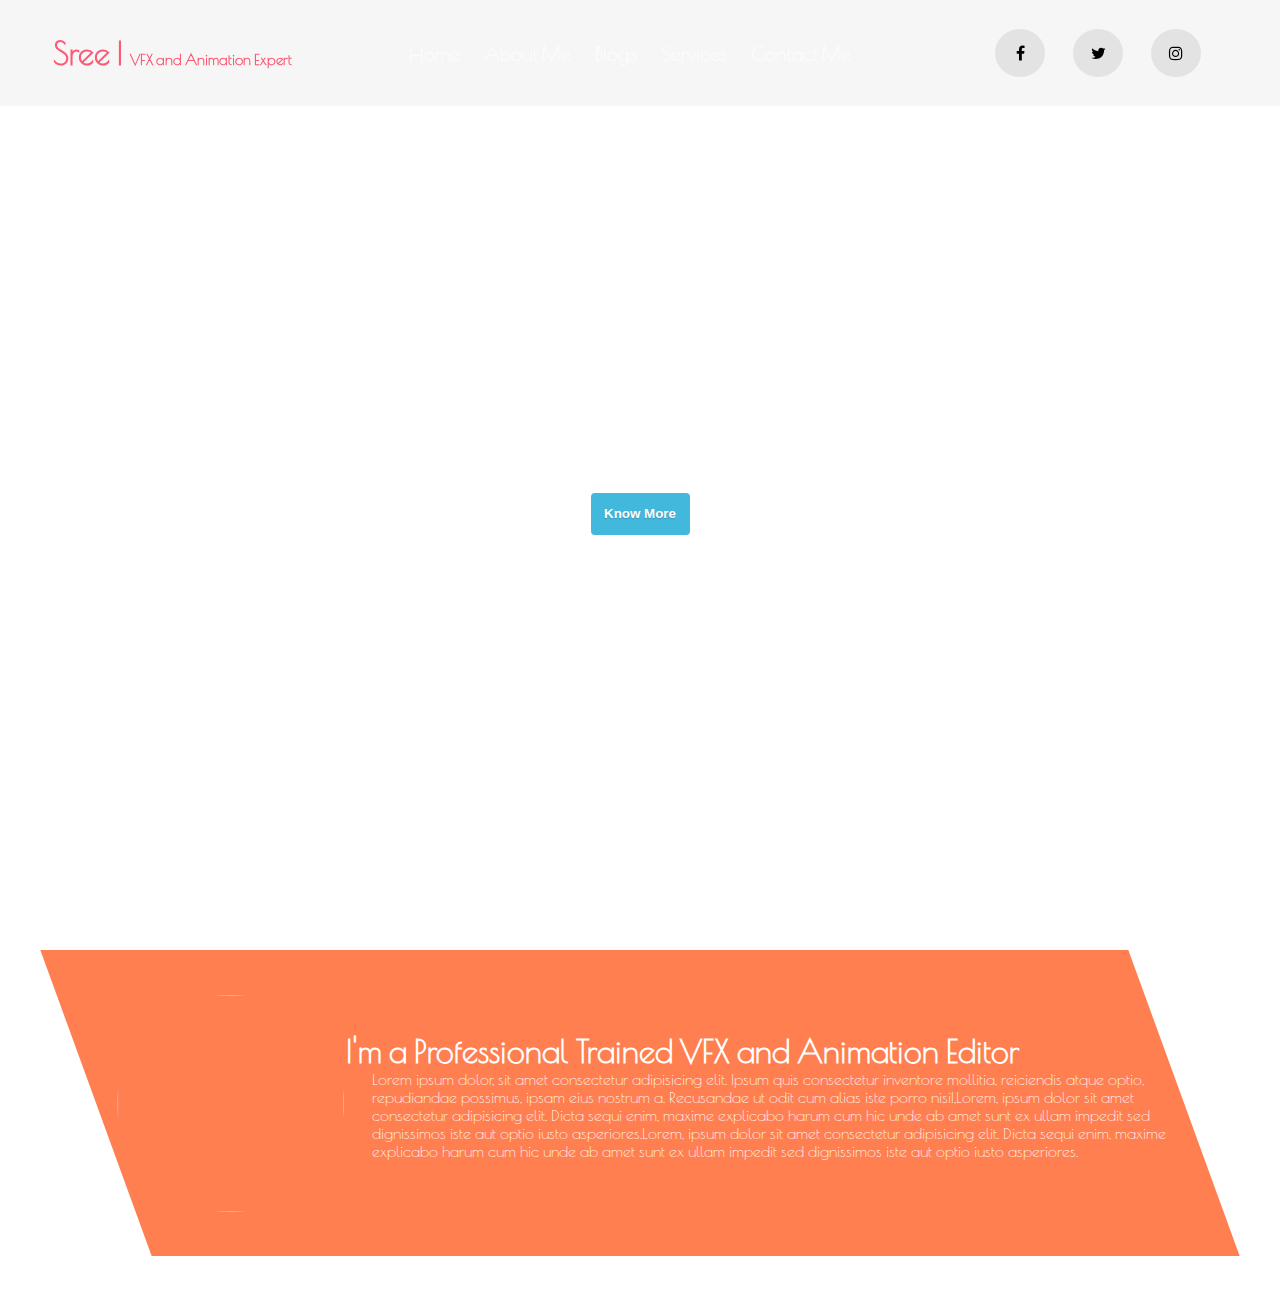
==== index.html @ fb4019e9 "Adding About Me Section" ====
<!DOCTYPE html>
<html lang="en">
<head>
  <meta charset="UTF-8">
  <meta name="viewport" content="width=device-width, initial-scale=1.0">
  <meta http-equiv="X-UA-Compatible" content="ie=edge">
  <title>Sree-VFX and animation expert</title>
  <link rel="stylesheet" type="text/css" href="style.css">
  <!-- <link rel="stylesheet" type="text/css" media="screen and (max-width:768px)" href="smartdevices.css">  -->
  
  <link href="https://fonts.googleapis.com/css?family=Amatic+SC|Inconsolata|Major+Mono+Display|Montserrat|PT+Sans+Narrow|Poiret+One|Rajdhani|Roboto|Amaranth|Amatic+SC|Economica|Homemade+Apple|Open+Sans+Condensed:300|PT+Sans|Patrick+Hand|Roboto|Shadows+Into+Light}" rel="stylesheet">
  <link rel="stylesheet" href="https://cdnjs.cloudflare.com/ajax/libs/font-awesome/4.7.0/css/font-awesome.min.css">
  <meta name="description" content="Sree is VFX and Aniamtion Expert">
  
</head>
<body>

    <!-- Navigation Bar -->
    <nav id="nav-container">
        <h1>Sree | <span>VFX and Animation Expert</span></h1>
        <ul id="nav-items">
          <li><a href="#">Home</a></li>
          <li><a href="#">About Me</a></li>
          <li><a href="#">Blogs</a></li>
          <li><a href="#">Services</a></li>
          <li><a href="#">Contact Me</a></li>
        </ul>
        <ul id="social-icons">
          <li><a href="#" class="fa fa-facebook"></a></li>
          <li><a href="#" class="fa fa-twitter"></a></li>
          <li><a href="#" class="fa fa-instagram"></a></li>
        </ul>
        <div id="hamburger" onclick="openNav()">
          <a href="#">
            <div></div>
            <div></div>
            <div></div>
          </a>                  
        </div>
      </nav>
      <div id="side-nav">
          <a href="#">Home</a>
          <a href="#">About Me</a>
          <a href="#">Blog</a>
          <a href="#">Services</a>
          <a href="#">Contact Me</a>
      </div> 
      
    <!-- Landing Page -->
      <div id="coverPage">
           
        <div class="container">
            <h1>Sree-Sree</h1>
            <h2>VFX & Animation Expert</h2>
            <p>Lorem Ipsum Lorem Ipsum Lorem Ipsum Lorem Ipsum Lorem Ipsum Lorem Ipsum Lorem Ipsum Lorem Ipsum Lorem Ipsum Lorem Ipsum </p>
            <button class="btn btn-readmore">Know More</button>
        </div>
        
      </div>
      <!-- About Me -->
      <div id="aboutmecontainer" class="aboutmecontainer">
      <div id="aboutme" class="aboutme">
        <div id="aboutmeimage" class="aboutmeimage">
          <img src="../assests/profileavatar.jpg" id="profileavatar" class="profileavaaboutme-contenttar">
        </div>
          <div id="aboutme-content" class="aboutme-content">
            <h1>I'm a Professional Trained VFX and Animation Editor</h1>
            <p>Lorem ipsum dolor, sit amet consectetur adipisicing elit. Ipsum quis consectetur inventore mollitia, reiciendis atque optio, repudiandae possimus, ipsam eius nostrum a. Recusandae ut odit cum alias iste porro nisi!,Lorem, ipsum dolor sit amet consectetur adipisicing elit. Dicta sequi enim, maxime explicabo harum cum hic unde ab amet sunt ex ullam impedit sed dignissimos iste aut optio iusto asperiores.Lorem, ipsum dolor sit amet consectetur adipisicing elit. Dicta sequi enim, maxime explicabo harum cum hic unde ab amet sunt ex ullam impedit sed dignissimos iste aut optio iusto asperiores.</p>
          </div>
      </div> 
      </div>
    

<script src="script.js"></script>

</body>
</html>
---- style.css ----
*{
  margin:0;
  padding: 0;
  box-sizing: border-box;
}
:root{
  --primary-color: rgba(255, 8, 49, 0.657);
  --smallNavigation-display : block;
  --smallNavigation-text-align : center;
}
body{
  font-family: 'Poiret One', cursive;
}

/* Navigation bar */

#nav-container{
  display: flex;
  align-items: center;
  background-color: rgba(225,225,225,0.3);
  justify-content: space-around;
  position: sticky;
  top: 0;
  transition: 0.5s;
  z-index: 10;
}
#nav-items{
  display: flex;
}

#nav-items > li{
  list-style: none;
  padding: 0.75rem;
}

#nav-items > li a{
  text-decoration: none;
  color:white;
  font-size: 20px;
}
#social-icons{
  display: flex;
  padding: 0.75rem;
}
#social-icons > li{
  list-style: none;
  padding: 0.75rem;
}
#social-icons > li > a{
  color:black;
}
.fa{
  border-radius: 50%;
  background-color: rgba(225,225,225,0.9);
  padding: 16px;
  font-size: 30px;
  width: 50px;
  text-align: center;
  text-decoration: none;
  margin: 5px 2px;
}

#nav-container > h1{
  color: var(--primary-color);
}

#nav-container > h1 > span{
  font-size: 15px;
}

/* Hamburger */
  #hamburger{
    display: none;
  }
  #hamburger > a > div {
    width: 35px;
    height: 5px;
    background-color: black;
    margin: 6px 0;
  }
  #side-nav{
    display: none;
    background-color: rgba(225,225,225,0.7);
    width: 30vw;
    height: 41vh;
    align-items: center;
    border-radius: 18px 0px 0px 18px; 
    position: fixed;
    right: 0;
    justify-content: center;
  }
  #side-nav >  #closeNav{
    color: black;
    position: absolute;
    font-size: 93px;
    top: -36px;
    right: 15px;
  }

  #side-nav > a{
    padding: 10px 0px;
    text-decoration: none;
  }

/* Cover Page */

#coverPage{
  
  height: 100vh;
  color: white;
  margin-top: -106px; 
} 
#coverPage .container{
    display: flex;
    flex-direction: column;
    text-align: center;
    justify-content: center;
    align-items: center;
    height: 100vh;
    background-clip: rgba(2,225,225,0.7);
}

#coverPage:before{
  content:'';
  background: url('../assests/vfx.jpg') no-repeat center center/cover;
  opacity: 0.9;
  position: absolute; 
  top:0;
  left: 0;
  width: 100vw;
  height: 100vh;
  z-index: -1;
}


#coverPage h1,h2,p{
  padding-bottom: 0.9rem;
} 

.container > button{
    background: rgb(66, 184, 221);
    color: white;
    border-radius: 4px;
    text-shadow: 0 1px 1px rgba(0, 0, 0, 0.2);
    border: white;
    width: 99px;
    height: 42px;
    font-weight: 700;
}


/* About Me section */
#aboutmecontainer{
  margin: 50px 0;
}
#aboutme{
  background-color: coral;
  margin: 0 auto;
  transform: skew(20deg);
  max-width: 85%;  
  display:flex;
  align-items: center;
  height: 306px;
  color: white;
}

#aboutmeimage img{
  width: 227px;
  height: 217px;
  border-radius: 50%;
  /* padding: 29px; */
  margin: 16px 21px;
  transform:skew(-20deg);
}

#aboutme-content > h1,p{
  transform:skew(-20deg);
  align-items: center;
}





/* Smart Mobile Devices */
@media (max-width:500px){
  #nav-container{
    height: 78px;
  }
  #nav-items,  #social-icons{
    display: none;
  }
  #hamburger{
    display: flex;
  }
}




/* Tablet */

@media (min-width:501px) and (max-width:768px){
  #nav-container{
    height: 78px;
  }
  #nav-items,  #social-icons{
    display: none;
  }
  #hamburger{
    display: flex;
  }
}



/* Tablet */

@media (min-width:769px) and (max-width:1200px){
  
}



/* WideScreen */


@media (min-width:1201px){
  
}





/* 

#nav-container{
  display: flex;
  justify-content: space-between;
  align-items: center;
  position: sticky;
  top: 0;
  z-index: 1;
  padding: 1rem;
  font-family: 'Patrick+Hand', Roboto;
}
#nav-container > h1{
  color: var(--primary-color);
}
h1 > span{
  font-size: 13px;
  color: pink;
}
#nav-contain > ul{
  display: flex;
  list-style: none;
}
#nav-contain > ul > li{
  padding: 0.75rem;
}
a{
  text-decoration: none;
  color:black;
  font-weight: bolder;
}


/* 
/* .fa{
  border-radius: 50%;
  background-color: rgba(225,225,225,0.4);
  padding: 16px;
  font-size: 30px;
  width: 50px;
  text-align: center;
  text-decoration: none;
  margin: 5px 2px;
} */
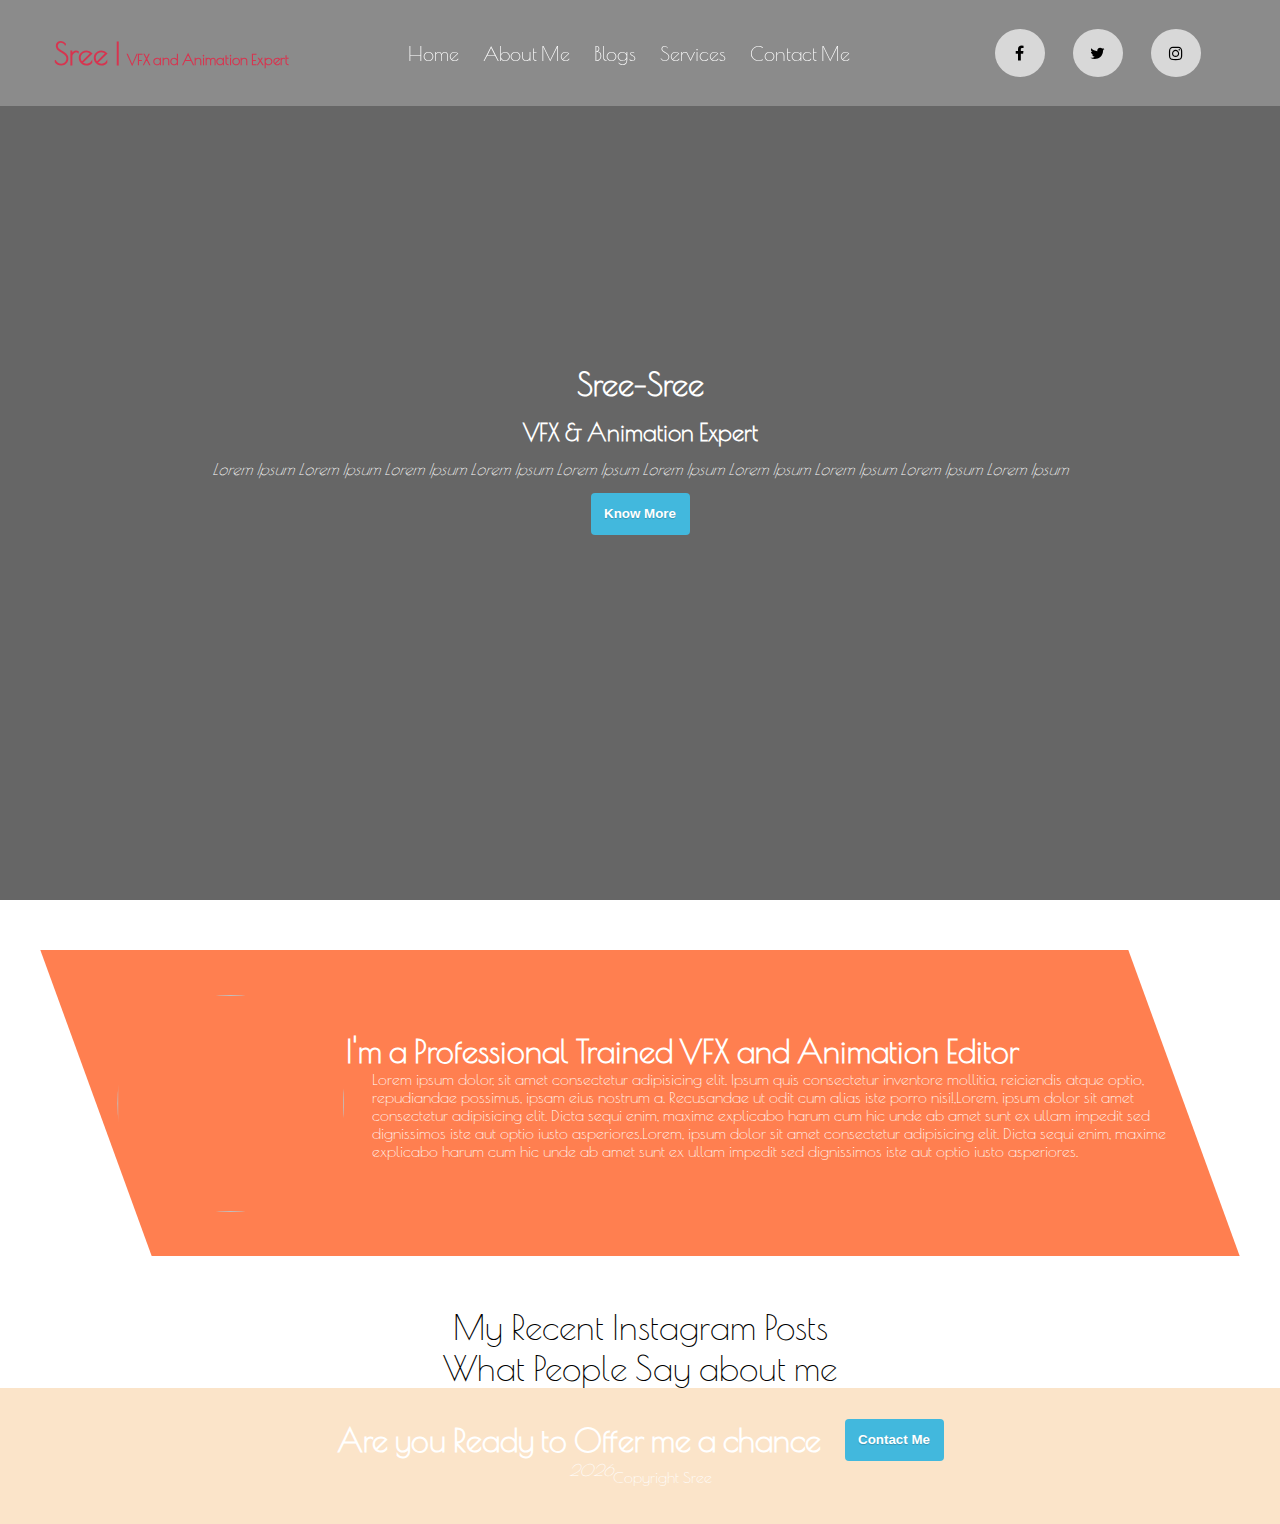
==== commit 019421c7: "adding foter" ====
--- a/index.html
+++ b/index.html
@@ -47,30 +47,43 @@
       </div> 
       
     <!-- Landing Page -->
-      <div id="coverPage">
-           
-        <div class="container">
-            <h1>Sree-Sree</h1>
-            <h2>VFX & Animation Expert</h2>
-            <p>Lorem Ipsum Lorem Ipsum Lorem Ipsum Lorem Ipsum Lorem Ipsum Lorem Ipsum Lorem Ipsum Lorem Ipsum Lorem Ipsum Lorem Ipsum </p>
-            <button class="btn btn-readmore">Know More</button>
+    <div id="coverPage">
+          
+      <div class="container">
+          <h1>Sree-Sree</h1>
+          <h2>VFX & Animation Expert</h2>
+          <p>Lorem Ipsum Lorem Ipsum Lorem Ipsum Lorem Ipsum Lorem Ipsum Lorem Ipsum Lorem Ipsum Lorem Ipsum Lorem Ipsum Lorem Ipsum </p>
+          <button class="btn btn-readmore">Know More</button>
+      </div>
+      
+    </div>
+    <!-- About Me -->
+    <div id="aboutmecontainer" class="aboutmecontainer">
+    <div id="aboutme" class="aboutme">
+      <div id="aboutmeimage" class="aboutmeimage">
+        <img src="../assests/profileavatar.jpg" id="profileavatar" class="profileavaaboutme-contenttar">
+      </div>
+        <div id="aboutme-content" class="aboutme-content">
+          <h1>I'm a Professional Trained VFX and Animation Editor</h1>
+          <p>Lorem ipsum dolor, sit amet consectetur adipisicing elit. Ipsum quis consectetur inventore mollitia, reiciendis atque optio, repudiandae possimus, ipsam eius nostrum a. Recusandae ut odit cum alias iste porro nisi!,Lorem, ipsum dolor sit amet consectetur adipisicing elit. Dicta sequi enim, maxime explicabo harum cum hic unde ab amet sunt ex ullam impedit sed dignissimos iste aut optio iusto asperiores.Lorem, ipsum dolor sit amet consectetur adipisicing elit. Dicta sequi enim, maxime explicabo harum cum hic unde ab amet sunt ex ullam impedit sed dignissimos iste aut optio iusto asperiores.</p>
         </div>
-        
+    </div> 
+    </div>
+    <!-- Instagram Posts -->
+    <header>My Recent Instagram Posts</header>
+
+    <!-- Testimonal -->
+    <header>What People Say about me</header>
+    <!-- Footer -->
+    <footer>
+      <div id="footercontact" class="footercontact">
+          <h1>Are you Ready to Offer me a chance</h1>&nbsp;&nbsp;&nbsp;&nbsp;&nbsp;&nbsp;
+          <span><button>Contact Me</button></span>
+      </div>      
+      <div id="footerend" class="footerend">
+        <p id="date"></p><span>Copyright Sree</span>
       </div>
-      <!-- About Me -->
-      <div id="aboutmecontainer" class="aboutmecontainer">
-      <div id="aboutme" class="aboutme">
-        <div id="aboutmeimage" class="aboutmeimage">
-          <img src="../assests/profileavatar.jpg" id="profileavatar" class="profileavaaboutme-contenttar">
-        </div>
-          <div id="aboutme-content" class="aboutme-content">
-            <h1>I'm a Professional Trained VFX and Animation Editor</h1>
-            <p>Lorem ipsum dolor, sit amet consectetur adipisicing elit. Ipsum quis consectetur inventore mollitia, reiciendis atque optio, repudiandae possimus, ipsam eius nostrum a. Recusandae ut odit cum alias iste porro nisi!,Lorem, ipsum dolor sit amet consectetur adipisicing elit. Dicta sequi enim, maxime explicabo harum cum hic unde ab amet sunt ex ullam impedit sed dignissimos iste aut optio iusto asperiores.Lorem, ipsum dolor sit amet consectetur adipisicing elit. Dicta sequi enim, maxime explicabo harum cum hic unde ab amet sunt ex ullam impedit sed dignissimos iste aut optio iusto asperiores.</p>
-          </div>
-      </div> 
-      </div>
-    
-
+    </footer>
 <script src="script.js"></script>
 
 </body>
--- a/style.css
+++ b/style.css
@@ -7,9 +7,17 @@
   --primary-color: rgba(255, 8, 49, 0.657);
   --smallNavigation-display : block;
   --smallNavigation-text-align : center;
+  --buttoncolors-secondary :  rgb(66, 184, 221);
 }
 body{
   font-family: 'Poiret One', cursive;
+  overflow-x: hidden;
+}
+
+header{
+  text-align: center;
+  color: black;
+  font-size: 35px;
 }
 
 /* Navigation bar */
@@ -62,6 +70,7 @@
 
 #nav-container > h1{
   color: var(--primary-color);
+  font-size: 30px;
 }
 
 #nav-container > h1 > span{
@@ -74,8 +83,8 @@
   }
   #hamburger > a > div {
     width: 35px;
-    height: 5px;
-    background-color: black;
+    height: 3px;
+    background-color: white;
     margin: 6px 0;
   }
   #side-nav{
@@ -105,22 +114,27 @@
 /* Cover Page */
 
 #coverPage{
-  
+  background: url('../assests/vfx.jpg') no-repeat center center/cover;
   height: 100vh;
   color: white;
-  margin-top: -106px; 
+  margin-top: -106px;
+  height: 100vh;
 } 
 #coverPage .container{
-    display: flex;
-    flex-direction: column;
-    text-align: center;
-    justify-content: center;
-    align-items: center;
-    height: 100vh;
-    background-clip: rgba(2,225,225,0.7);
-}
-
-#coverPage:before{
+  background-color: black;
+  display: flex;
+  flex-direction: column;
+  text-align: center;
+  justify-content: center;
+  align-items: center;
+  height: 100%;
+  position: absoulte;
+  top: 0;
+  left: 0;
+  background-color: rgba(0,0,0,0.6);
+}
+
+/* #coverPage:before{
   content:'';
   background: url('../assests/vfx.jpg') no-repeat center center/cover;
   opacity: 0.9;
@@ -130,7 +144,7 @@
   width: 100vw;
   height: 100vh;
   z-index: -1;
-}
+} */
 
 
 #coverPage h1,h2,p{
@@ -138,7 +152,7 @@
 } 
 
 .container > button{
-    background: rgb(66, 184, 221);
+    background: var(--buttoncolors-secondary);
     color: white;
     border-radius: 4px;
     text-shadow: 0 1px 1px rgba(0, 0, 0, 0.2);
@@ -178,12 +192,43 @@
   align-items: center;
 }
 
+/* Footer */
+
+footer {
+  height: 136px;
+  background-color: #fbe4c9;
+  display: flex;
+  flex-direction: column;
+  justify-content: center;
+  color: white;
+}
+
+footer > #footercontact > span > button{
+  background-color: var(--buttoncolors-secondary);
+  color: white;
+  border-radius: 4px;
+  text-shadow: 0 1px 1px rgba(0, 0, 0, 0.2);
+  border: white;
+  width: 99px;
+  height: 42px;
+  font-weight: 700;
+}
+footer > #footercontact {
+  display: flex;
+  align-items: center;
+  justify-content: center;
+}
+footer > #footerend{
+  display: flex;
+  justify-content: center;
+  align-items: center;
+}
 
 
 
 
 /* Smart Mobile Devices */
-@media (max-width:500px){
+@media only screen and (max-width:500px){
   #nav-container{
     height: 78px;
   }
@@ -192,6 +237,24 @@
   }
   #hamburger{
     display: flex;
+  }
+  #aboutme{
+    flex-direction: column;
+    transform: none;
+    max-width: 80%;
+    border-radius: 4%;
+    height: 100%;
+  }
+  #aboutmeimage img{
+    transform: none;
+    height: 125px;
+    width: 124px;
+  }
+  #aboutme-content{
+    padding: 18px;
+  }
+  #aboutme-content > h1,p{
+    transform: none;
   }
 }
 
@@ -209,6 +272,24 @@
   }
   #hamburger{
     display: flex;
+  }
+  #aboutme{
+    flex-direction: column;
+    transform: none;
+    max-width: 80%;
+    border-radius: 4%;
+    height: 100%;
+  }
+  #aboutmeimage img{
+    transform: none;
+    height: 125px;
+    width: 124px;
+  }
+  #aboutme-content{
+    padding: 18px;
+  }
+  #aboutme-content > h1,p{
+    transform: none;
   }
 }
 
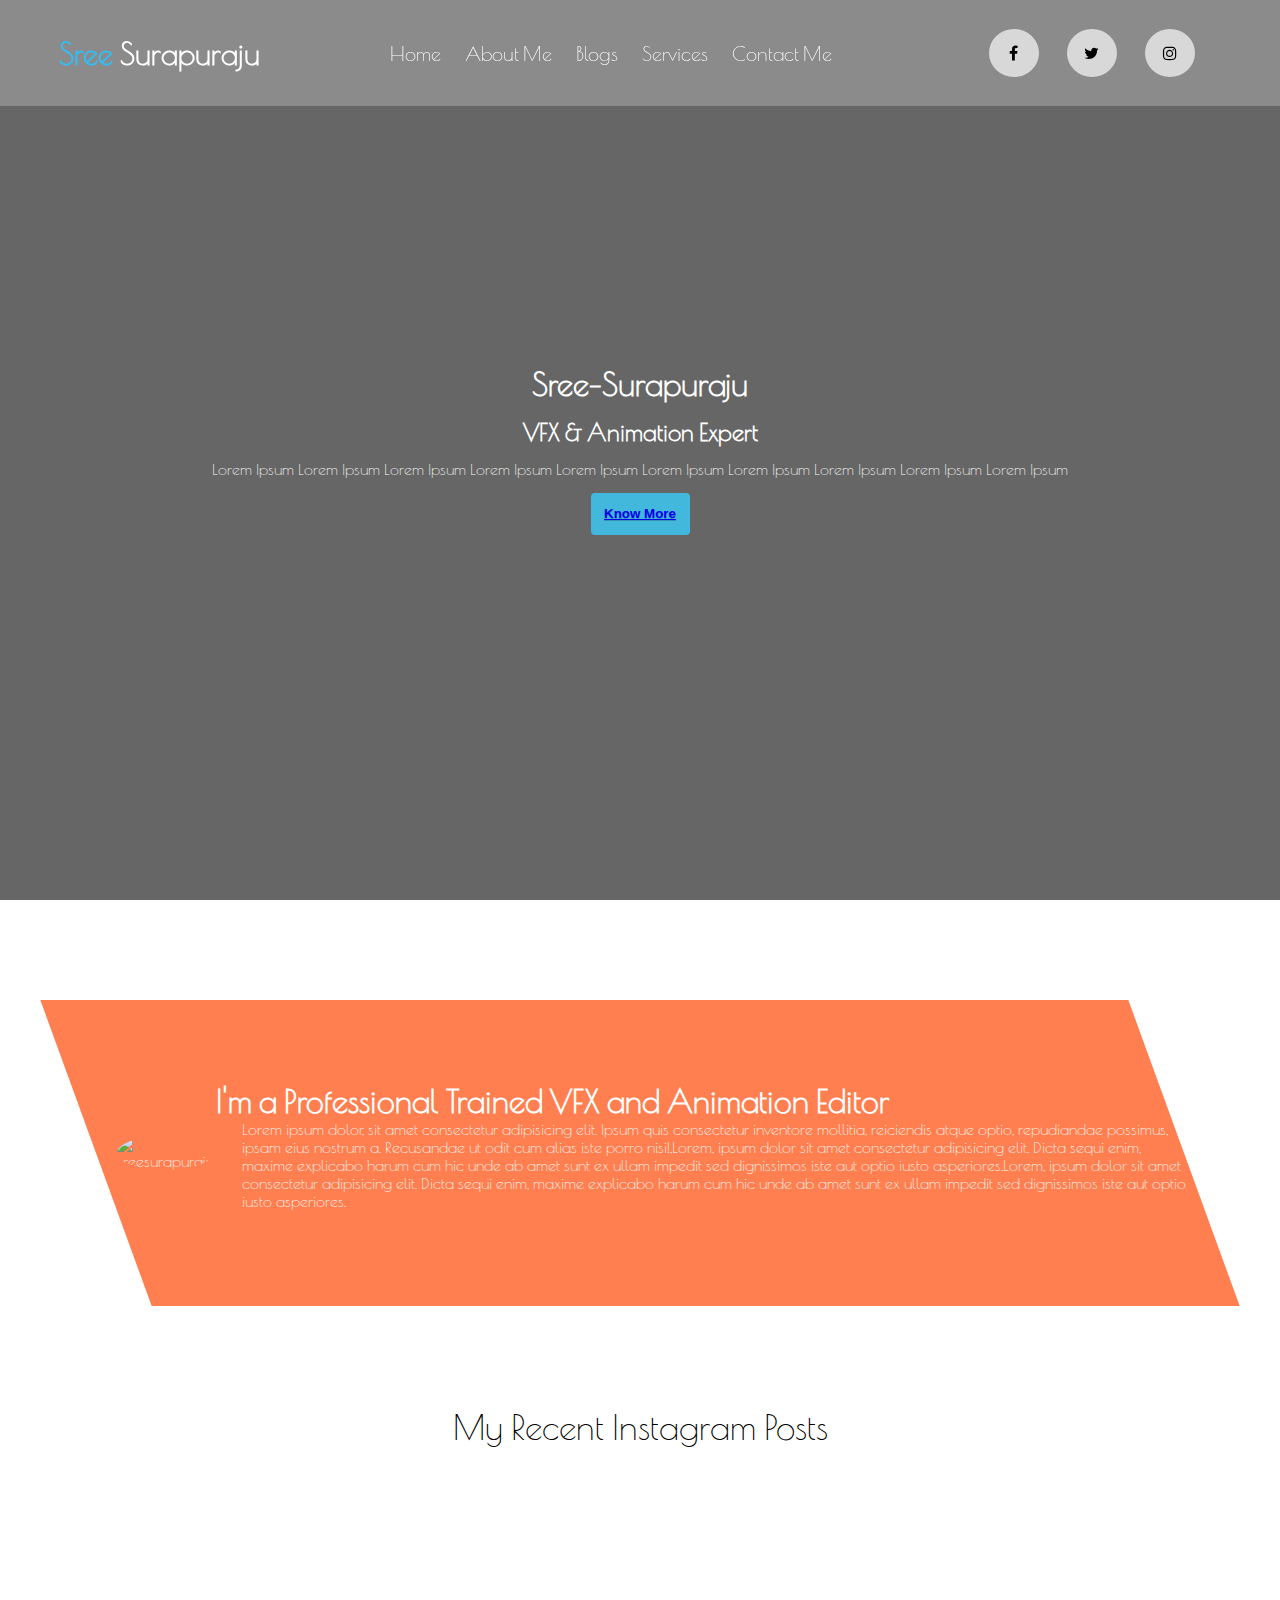
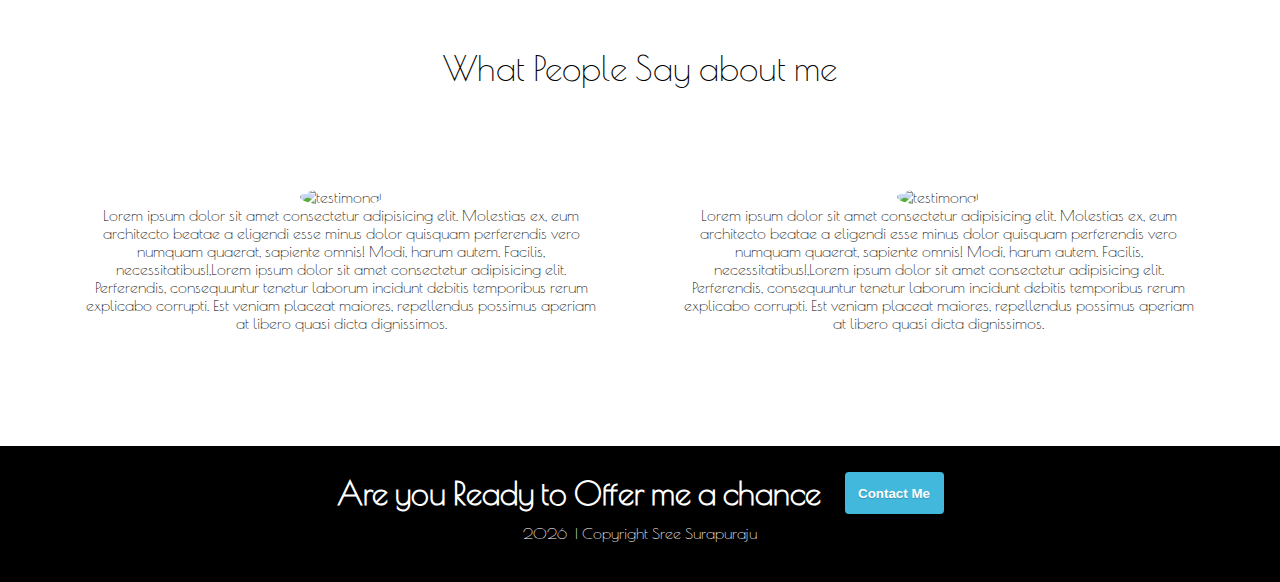
==== commit d8769e9c: "adding smooth scroll effect" ====
--- a/index.html
+++ b/index.html
@@ -5,6 +5,7 @@
   <meta name="viewport" content="width=device-width, initial-scale=1.0">
   <meta http-equiv="X-UA-Compatible" content="ie=edge">
   <title>Sree-VFX and animation expert</title>
+  
   <link rel="stylesheet" type="text/css" href="style.css">
   <!-- <link rel="stylesheet" type="text/css" media="screen and (max-width:768px)" href="smartdevices.css">  -->
   
@@ -14,16 +15,16 @@
   
 </head>
 <body>
-
+    
     <!-- Navigation Bar -->
     <nav id="nav-container">
-        <h1>Sree | <span>VFX and Animation Expert</span></h1>
+        <h1>Sree&nbsp;<span>Surapuraju</span></h1>
         <ul id="nav-items">
           <li><a href="#">Home</a></li>
-          <li><a href="#">About Me</a></li>
+          <li><a href="#aboutmecontainer">About Me</a></li>
           <li><a href="#">Blogs</a></li>
           <li><a href="#">Services</a></li>
-          <li><a href="#">Contact Me</a></li>
+          <li><a href="contactme.html">Contact Me</a></li>
         </ul>
         <ul id="social-icons">
           <li><a href="#" class="fa fa-facebook"></a></li>
@@ -50,18 +51,22 @@
     <div id="coverPage">
           
       <div class="container">
-          <h1>Sree-Sree</h1>
+          <h1>Sree-Surapuraju</h1>
           <h2>VFX & Animation Expert</h2>
           <p>Lorem Ipsum Lorem Ipsum Lorem Ipsum Lorem Ipsum Lorem Ipsum Lorem Ipsum Lorem Ipsum Lorem Ipsum Lorem Ipsum Lorem Ipsum </p>
-          <button class="btn btn-readmore">Know More</button>
+          <button class="btn btn-readmore">
+            <a href="#aboutmecontainer">Know More</a>
+          </button>
       </div>
       
     </div>
+
+    <header></header>
     <!-- About Me -->
     <div id="aboutmecontainer" class="aboutmecontainer">
     <div id="aboutme" class="aboutme">
       <div id="aboutmeimage" class="aboutmeimage">
-        <img src="../assests/profileavatar.jpg" id="profileavatar" class="profileavaaboutme-contenttar">
+        <img src="../assests/profileavatar.jpg" alt="sreesurapuraju" id="profileavatar" class="profileavaaboutme-contenttar">
       </div>
         <div id="aboutme-content" class="aboutme-content">
           <h1>I'm a Professional Trained VFX and Animation Editor</h1>
@@ -69,22 +74,45 @@
         </div>
     </div> 
     </div>
+
+
     <!-- Instagram Posts -->
     <header>My Recent Instagram Posts</header>
+    <div id="instagramposts" class="instagramposts">
+      <ul id="instagram"></ul>
+    </div>
 
     <!-- Testimonal -->
     <header>What People Say about me</header>
+    <div id="testimonal-head" class="testimonal-head">
+      <div id="testimonal" class="testimonal">
+        <img src="./assests/maleavatar.png" alt="testimonal">
+        <p>Lorem ipsum dolor sit amet consectetur adipisicing elit. Molestias ex, eum architecto beatae a eligendi esse minus dolor quisquam perferendis vero numquam quaerat, sapiente omnis! Modi, harum autem. Facilis, necessitatibus!,Lorem ipsum dolor sit amet consectetur adipisicing elit. Perferendis, consequuntur tenetur laborum incidunt debitis temporibus rerum explicabo corrupti. Est veniam placeat maiores, repellendus possimus aperiam at libero quasi dicta dignissimos.</p>
+      </div>
+      <div id="testimonal" class="testimonal">
+        <img src="./assests/femaleavatar.png" alt="testimonal">
+        <p>Lorem ipsum dolor sit amet consectetur adipisicing elit. Molestias ex, eum architecto beatae a eligendi esse minus dolor quisquam perferendis vero numquam quaerat, sapiente omnis! Modi, harum autem. Facilis, necessitatibus!,Lorem ipsum dolor sit amet consectetur adipisicing elit. Perferendis, consequuntur tenetur laborum incidunt debitis temporibus rerum explicabo corrupti. Est veniam placeat maiores, repellendus possimus aperiam at libero quasi dicta dignissimos.</p>
+      </div>
+    </div>
+
+
+
     <!-- Footer -->
     <footer>
       <div id="footercontact" class="footercontact">
           <h1>Are you Ready to Offer me a chance</h1>&nbsp;&nbsp;&nbsp;&nbsp;&nbsp;&nbsp;
           <span><button>Contact Me</button></span>
-      </div>      
+      </div>   
       <div id="footerend" class="footerend">
-        <p id="date"></p><span>Copyright Sree</span>
+        <p id="date"></p>&nbsp;&nbsp;<span> |  Copyright Sree Surapuraju</span>
       </div>
     </footer>
-<script src="script.js"></script>
 
+    <script
+    src="https://code.jquery.com/jquery-3.3.1.min.js"
+    integrity="sha256-FgpCb/KJQlLNfOu91ta32o/NMZxltwRo8QtmkMRdAu8="
+    crossorigin="anonymous"></script>
+    <script src="script.js"></script>
+    
 </body>
 </html>--- a/style.css
+++ b/style.css
@@ -18,6 +18,7 @@
   text-align: center;
   color: black;
   font-size: 35px;
+  margin:100px 0;
 }
 
 /* Navigation bar */
@@ -31,6 +32,7 @@
   top: 0;
   transition: 0.5s;
   z-index: 10;
+  max-width: 100%;
 }
 #nav-items{
   display: flex;
@@ -69,12 +71,13 @@
 }
 
 #nav-container > h1{
-  color: var(--primary-color);
+  color: #35bdf6;
   font-size: 30px;
 }
 
 #nav-container > h1 > span{
-  font-size: 15px;
+  font-size: 30px;
+  color:white;  
 }
 
 /* Hamburger */
@@ -91,12 +94,13 @@
     display: none;
     background-color: rgba(225,225,225,0.7);
     width: 30vw;
-    height: 41vh;
+    height: 220px;
     align-items: center;
     border-radius: 18px 0px 0px 18px; 
     position: fixed;
     right: 0;
     justify-content: center;
+    
   }
   #side-nav >  #closeNav{
     color: black;
@@ -109,6 +113,8 @@
   #side-nav > a{
     padding: 10px 0px;
     text-decoration: none;
+    color: black;
+    font-size: 15px;
   }
 
 /* Cover Page */
@@ -121,7 +127,7 @@
   height: 100vh;
 } 
 #coverPage .container{
-  background-color: black;
+  /* background-color: black; */
   display: flex;
   flex-direction: column;
   text-align: center;
@@ -151,7 +157,7 @@
   padding-bottom: 0.9rem;
 } 
 
-.container > button{
+#coverPage > .container > button{
     background: var(--buttoncolors-secondary);
     color: white;
     border-radius: 4px;
@@ -163,6 +169,7 @@
 }
 
 
+
 /* About Me section */
 #aboutmecontainer{
   margin: 50px 0;
@@ -187,16 +194,60 @@
   transform:skew(-20deg);
 }
 
-#aboutme-content > h1,p{
+#aboutme-content > p{
   transform:skew(-20deg);
   align-items: center;
 }
+
+#aboutme-content > h1{
+  transform:skew(-20deg);
+  align-items: center;
+}
+
+/* Instagram */
+
+#instagram{
+  display: flex;
+  justify-content: center;
+  margin: 42px 0px;
+}
+
+#instagram li{
+  list-style: none;
+}
+
+#instagram img{
+  padding: 0px 0px;
+  width: 71%;
+  border: 2px solid grey;
+}
+
+/* Testimonal */
+
+
+#testimonal-head{
+  display: flex;
+  margin: 100px 0;
+  justify-content: space-evenly;
+}
+#testimonal{
+  max-width: 40%;
+  text-align: center;
+}
+#testimonal img{
+  border-radius: 50%;
+  max-width: 32%;
+}
+
+
+
+
 
 /* Footer */
 
 footer {
   height: 136px;
-  background-color: #fbe4c9;
+  background-color: black;
   display: flex;
   flex-direction: column;
   justify-content: center;
@@ -217,11 +268,11 @@
   display: flex;
   align-items: center;
   justify-content: center;
+  margin-bottom: 10px;
 }
 footer > #footerend{
   display: flex;
   justify-content: center;
-  align-items: center;
 }
 
 
@@ -256,10 +307,36 @@
   #aboutme-content > h1,p{
     transform: none;
   }
-}
-
-
-
+  
+  #testimonal-head{
+    flex-direction: column;
+    align-items: center;
+  }
+
+  #testimonal{
+    max-width: 75%;
+    margin-bottom: 29px;
+  }
+
+
+  #footercontact{
+    font-size: 6px;
+    margin-bottom: 10px;
+  }
+  #footercontact button{
+    width: 84px;
+    height: 30px;
+}
+}
+
+
+/* Landscape */
+@media (max-height:480px){
+  #coverPage{
+    font-size: 11px;
+    margin-top: -78px;
+}
+}
 
 /* Tablet */
 
@@ -291,15 +368,38 @@
   #aboutme-content > h1,p{
     transform: none;
   }
-}
-
+  #testimonal-head{
+    flex-direction: column;
+    align-items: center;
+  }
+  #testimonal{
+    max-width: 75%;
+    margin-bottom: 29px;
+  }
+  #footercontact{
+    font-size: 10px;
+  }    
+}
+
+@media (min-width:769px) and (max-width:992px){
+  #nav-container{
+    height: 78px;
+  }
+  #nav-items,  #social-icons{
+    display: none;
+  }
+  #hamburger{
+    display: flex;
+  }
+}
 
 
 /* Tablet */
 
 @media (min-width:769px) and (max-width:1200px){
-  
-}
+
+}
+
 
 
 
